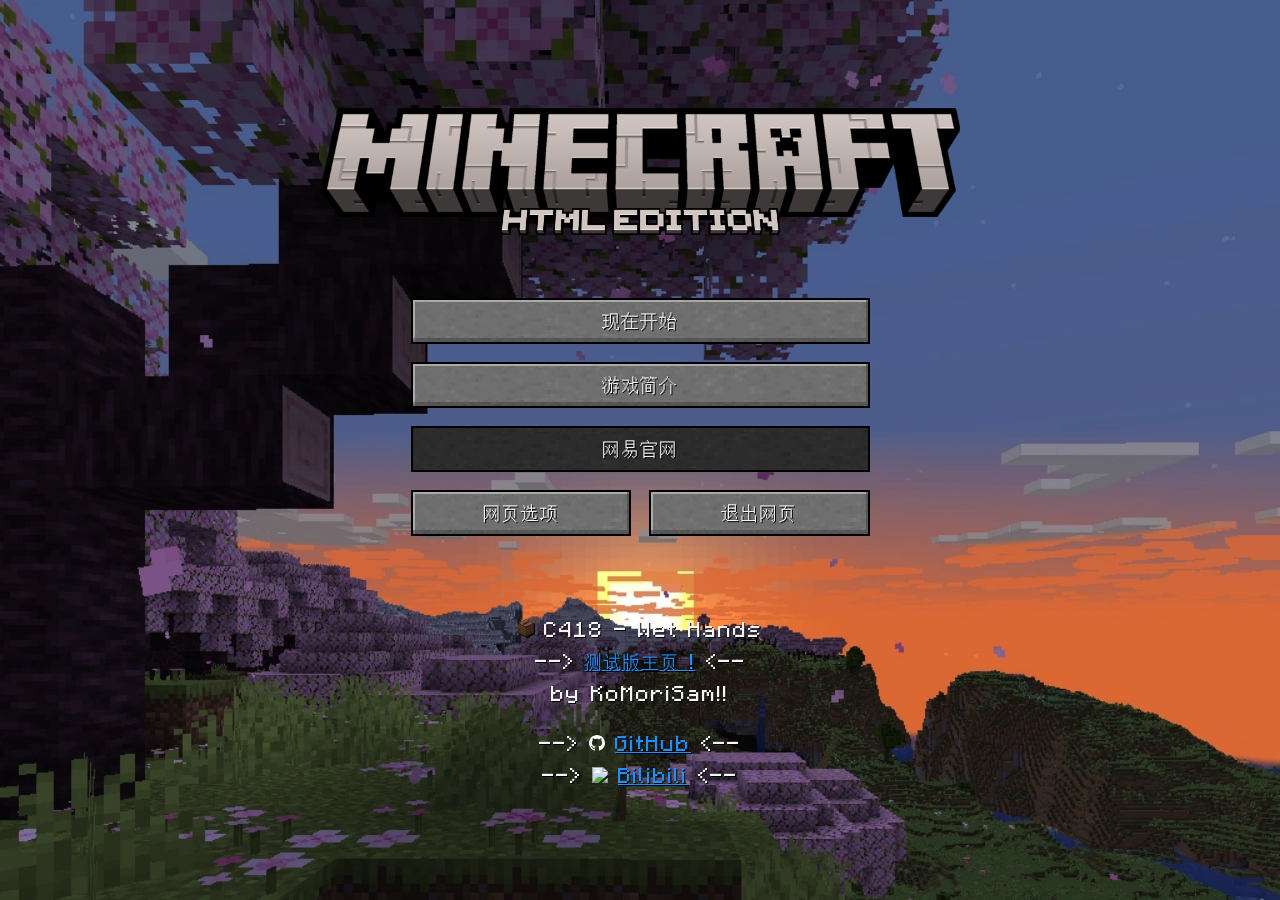
==== page/minecraft/index.html @ 9c013089 "🔃moved to new path 23.06.20" ====
<!DOCTYPE html>
<html>

<head>
    <meta charset="utf-8">
    <title>Minecraft Space!</title>
    <style>
        .box {
            position: fixed;
            width: var(--box-width);
            height: var(--box-width);
            transform-style: preserve-3d;
            animation: boxRotate 240s infinite linear;
        }

        @keyframes boxRotate {
            0% {
                transform: rotateY(0);
            }

            100% {
                transform: rotateY(360deg);
            }
        }

        .box>div {
            position: absolute;
            width: 100%;
            height: 100%;
        }

        .out-front {
            background-image: url("../../media/image/background/JE_1.20_panorama_0.webp");
            background-repeat: no-repeat;
            width: 100%;
            height: 100%;
            background-size: cover;
            transform: rotateY(0deg) translateZ(calc(-1 * (var(--box-width) / 2)));
            backface-visibility: hidden
        }

        .out-back {
            background-image: url("../../media/image/background/JE_1.20_panorama_2.webp");
            background-repeat: no-repeat;
            width: 100%;
            height: 100%;
            background-size: cover;
            transform: rotateY(180deg) translateZ(calc(-1 * (var(--box-width) / 2)));
            backface-visibility: hidden
        }

        .out-left {
            background-image: url("../../media/image/background/JE_1.20_panorama_3.webp");
            background-repeat: no-repeat;
            width: 100%;
            height: 100%;
            background-size: cover;
            transform: rotateY(90deg) translateZ(calc(-1 * (var(--box-width) / 2)));
            backface-visibility: hidden
        }

        .out-right {
            background-image: url("../../media/image/background/JE_1.20_panorama_1.webp");
            background-repeat: no-repeat;
            width: 100%;
            height: 100%;
            background-size: cover;
            transform: rotateY(270deg) translateZ(calc(-1 * (var(--box-width) / 2)));
            backface-visibility: hidden
        }
    </style>
    <link rel="stylesheet" type="text/css" href="../../css/style.css">
    <script type="text/javascript" src="../../js/script.js"></script>
    <script type="text/javascript" src="../../js/getText.js"></script>
</head>

<body>

    <audio autoplay="autoplay">
        <source src="../../media/audio/click.wav" type="audio/ogg" />
    </audio>

    <div class="box">
        <div class="out-front"></div>
        <div class="out-back"></div>
        <div class="out-left"></div>
        <div class="out-right"></div>
        <div class="out-top"></div>
        <div class="out-bottom"></div>
    </div>

    <div class="main">

        <p><img src="../../media/image/title/minecraft.png" width="640" style="margin: 0 0 -2em 0"></p>
        <p><img src="../../media/image/title/html_edition.png" width="280" style="margin: 0 0 2em 0"></p>
        <p id="splash" class='shiningText'></p>

        <p><button class="button" onclick="playSound(); location.href='http://www.minecraft.net'">现在开始</button></p>

        <p><button class="button" onclick="playSound(); location.replace('./about_game.html')">游戏简介</button></p>

        <p><button class="buttonLocked">网易官网</button></p>

        <p><button class="hButton" onclick="playSound()" style="margin: 0 0.5em 0 0">网页选项</button><button
                class="hButton" onclick="playSound(); location.replace('../../');" style="margin: 0 0 0 0.5em">退出网页</button>
        </p>

        <audio id="music" autoplay="autoplay" loop="loop" src="../../media/audio/C418 - Wet Hands.mp3"></audio>

        <div class="foot">
            <p><img id="musicico" onclick="musicStop()" src="../../media/image/icon/jukebox.png" width="16px">
                C418 - Wet Hands<br> --&gt; <a href="../../index_test.html">测试版主页 !</a> &lt;-- <br>by KoMoriSam!!
            </p>

            <p> --&gt; <img src="../../media/image/icon/github.svg" width="16"> <a
                    href="https://github.com/KoMoriSam">GitHub</a> &lt;--
                <br> --&gt; <img src="https://www.bilibili.com/favicon.ico" width="16"> <a
                    href="https://space.bilibili.com/71104942">Bilibili</a> &lt;--
            </p>
        </div>

    </div>

</body>

</html>
---- css/style.css ----
@font-face {
	font-family: Minecraft;
	src: url("../media/font/minecraft.ttf");
}

@font-face {
	font-family: Unifont;
	src: url("../media/font/unifont-15.0.01.otf");
}

div {
	font-family: Minecraft, Unifont;
	font-size: 18px;
	font-weight: normal;
	letter-spacing: 1px;
	line-height: 32px;
	text-align: center;
	color: whitesmoke;
	text-shadow: 1px 1px black;
	transition: font-size 0.2s ease-out;
}

body {
	margin: 0;
	padding: 0;
}

@media only screen and (max-width: 1200px) {
	div {
		font-size: 18px;
	}
}

@media only screen and (max-width: 1000px) {
	div {
		font-size: 16px;
	}
}

@media only screen and (max-width: 800px) {
	div {
		font-size: 14px;
	}
}

@media only screen and (max-width: 500px) {
	div {
		font-size: 12px;
	}
}

.main {
	margin: auto;
	position: absolute;
	top: 10%;
	left: 0%;
	right: 0%;
	bottom: 10%;
}

h1 {
	font-weight: normal;
	font-size: 2em;
}

.longText {
	background: rgba(0, 0, 0, 0.5);
	padding: 1% 3% 1% 3%;
	text-indent: 2em;
	text-align: justify;
	text-justify: inter-ideograph;
	margin: 0% 20% 0% 20%;
}

.note {
	font-size: 0.85em;
	text-align: right;
	margin: -0.5em 0 1em 0
}

.foot {
	position: absolute;
	bottom: 0;
	width: 100%;
	text-align: center;
}

a {
	color: dodgerblue;
}

img {
	max-width: 100%;
	margin: auto;
}

/* 按钮 */
.button {
	border: none;
	font-family: Minecraft, Unifont;
	width: 25.5em;
	height: 2.55em;
	max-width: 75%;
	max-height: 75%;
	border-style: solid;
	display: inline-block;
	padding: 4px 8px;
	background: url('../media/image/button/button_default\ _body.png');
	border-image-source: url('../media/image/button/button_default.png');
	border-width: 8px;
	border-image-slice: 16;
	border-image-repeat: round;
	border-image-width: 8px;
	text-align: center;
	text-decoration: none;
	color: whitesmoke;
	text-shadow: 1px 1px black;
	font-size: 1em;
	letter-spacing: 1px;
}

.button:hover {
	border: none;
	font-family: Minecraft, Unifont;
	width: 25.5em;
	height: 2.55em;
	max-width: 75%;
	max-height: 75%;
	border-style: solid;
	display: inline-block;
	padding: 4px 8px;
	background: url('../media/image/button/button_hover\ _body.png');
	border-image-source: url('../media/image/button/button_hover.png');
	border-width: 8px;
	border-image-slice: 16;
	border-image-repeat: round;
	border-image-width: 8px;
	text-align: center;
	text-decoration: none;
	color: yellow;
	text-shadow: 1px 1px black;
	font-size: 1em;
	letter-spacing: 1px;
}

.button:focus {
	border: none;
	font-family: Minecraft, Unifont;
	width: 25.5em;
	height: 2.55em;
	max-width: 75%;
	max-height: 75%;
	border-style: solid;
	display: inline-block;
	padding: 4px 8px;
	background: url('../media/image/button/button_hover\ _body.png');
	border-image-source: url('../media/image/button/button_pressed.png');
	border-width: 8px;
	border-image-slice: 16;
	border-image-repeat: round;
	border-image-width: 8px;
	text-align: center;
	text-decoration: none;
	color: yellow;
	text-shadow: 1px 1px black;
	font-size: 1em;
	letter-spacing: 1px;
}

.buttonLocked {
	border: none;
	font-family: Minecraft, Unifont;
	width: 25.5em;
	height: 2.55em;
	max-width: 75%;
	max-height: 75%;
	border-style: solid;
	display: inline-block;
	padding: 4px 8px;
	background: url('../media/image/button/button_locked\ _body.png');
	border-image-source: url('../media/image/button/button_locked.png');
	border-width: 8px;
	border-image-slice: 16;
	border-image-repeat: round;
	border-image-width: 8px;
	text-align: center;
	text-decoration: none;
	color: whitesmoke;
	text-shadow: 1px 1px black;
	font-size: 1em;
	letter-spacing: 1px;
	cursor: not-allowed;
}

/* 小按钮 */
.hButton {
	border: none;
	font-family: Minecraft, Unifont;
	width: 12.25em;
	height: 2.55em;
	max-width: 75%;
	max-height: 75%;
	border-style: solid;
	display: inline-block;
	padding: 4px 8px;
	background: url('../media/image/button/button_default\ _body.png');
	border-image-source: url('../media/image/button/button_default.png');
	border-width: 8px;
	border-image-slice: 16;
	border-image-repeat: round;
	border-image-width: 8px;
	text-align: center;
	text-decoration: none;
	color: whitesmoke;
	text-shadow: 1px 1px black;
	font-size: 1em;
	letter-spacing: 1px;
}

.hButton:hover {
	border: none;
	font-family: Minecraft, Unifont;
	width: 12.25em;
	height: 2.55em;
	max-width: 75%;
	max-height: 75%;
	border-style: solid;
	display: inline-block;
	padding: 4px 8px;
	background: url('../media/image/button/button_hover\ _body.png');
	border-image-source: url('../media/image/button/button_hover.png');
	border-width: 8px;
	border-image-slice: 16;
	border-image-repeat: round;
	border-image-width: 8px;
	text-align: center;
	text-decoration: none;
	color: yellow;
	text-shadow: 1px 1px black;
	font-size: 1em;
	letter-spacing: 1px;
}

.hButton:focus {
	border: none;
	font-family: Minecraft, Unifont;
	width: 12.25em;
	height: 2.55em;
	max-width: 75%;
	max-height: 75%;
	border-style: solid;
	display: inline-block;
	padding: 4px 8px;
	background: url('../media/image/button/button_hover\ _body.png');
	border-image-source: url('../media/image/button/button_pressed.png');
	border-width: 8px;
	border-image-slice: 16;
	border-image-repeat: round;
	border-image-width: 8px;
	text-align: center;
	text-decoration: none;
	color: yellow;
	text-shadow: 1px 1px black;
	font-size: 1em;
	letter-spacing: 1px;
}

.vButton {
	border: none;
	font-family: Minecraft, Unifont;
	max-width: 75%;
	max-height: 75%;
	border-style: solid;
	display: inline-block;
	padding: 4px 8px;
	background: url('../media/image/button/button_default\ _body.png');
	border-image-source: url('../media/image/button/button_default.png');
	border-width: 8px;
	border-image-slice: 16;
	border-image-repeat: round;
	border-image-width: 8px;
	text-align: center;
	text-decoration: none;
	color: whitesmoke;
	text-shadow: 1px 1px black;
	font-size: 0.9em;
	letter-spacing: 1px;
}

.vButton:hover {
	border: none;
	font-family: Minecraft, Unifont;
	max-width: 75%;
	max-height: 75%;
	border-style: solid;
	display: inline-block;
	padding: 4px 8px;
	background: url('../media/image/button/button_hover\ _body.png');
	border-image-source: url('../media/image/button/button_hover.png');
	border-width: 8px;
	border-image-slice: 16;
	border-image-repeat: round;
	border-image-width: 8px;
	text-align: center;
	text-decoration: none;
	color: yellow;
	text-shadow: 1px 1px black;
	font-size: 0.9em;
	letter-spacing: 1px;
}

.vButton:focus {
	border: none;
	font-family: Minecraft, Unifont;
	max-width: 75%;
	max-height: 75%;
	border-style: solid;
	display: inline-block;
	padding: 4px 8px;
	background: url('../media/image/button/button_hover\ _body.png');
	border-image-source: url('../media/image/button/button_pressed.png');
	border-width: 8px;
	border-image-slice: 16;
	border-image-repeat: round;
	border-image-width: 8px;
	text-align: center;
	text-decoration: none;
	color: yellow;
	text-shadow: 1px 1px black;
	font-size: 0.9em;
	letter-spacing: 1px;
}



/* 输入框 */
input {
	outline-style: none;
	border: none;
	font-family: Minecraft, Unifont;
	width: 280px;
	height: 16px;
	max-width: 75%;
	max-height: 75%;
	border-style: solid;
	display: inline-block;
	padding: 4px 8px;
	background: url('../media/image/input_board/input_board_body.png');
	border-image-source: url('../media/image/input_board/input_board_default.png');
	border-width: 8px;
	border-image-slice: 16;
	border-image-repeat: round;
	border-image-width: 8px;
	text-align: center;
	text-decoration: none;
	color: whitesmoke;
	text-shadow: 1px 1px black;
	font-size: 0.9em;
	letter-spacing: 1px;
}

input:focus {
	outline-style: none;
	border: none;
	font-family: Minecraft, Unifont;
	width: 280px;
	height: 16px;
	max-width: 75%;
	max-height: 75%;
	border-style: solid;
	display: inline-block;
	padding: 4px 8px;
	background: url('../media/image/input_board/input_board_body.png');
	border-image-source: url('../media/image/input_board/input_board_hover.png');
	border-width: 8px;
	border-image-slice: 16;
	border-image-repeat: round;
	border-image-width: 8px;
	text-align: center;
	text-decoration: none;
	color: whitesmoke;
	text-shadow: 1px 1px black;
	font-size: 0.9em;
	letter-spacing: 1px;
}

/* 音乐播放和暂停 */
img#musicico {
	filter: drop-shadow(1px 1px black);
	animation-name: boomboom;
	animation-timing-function: ease-in-out;
	animation-iteration-count: infinite;
	animation-duration: 1.5s;
}

@keyframes boomboom {
	0% {
		transform: scale(1);
	}

	25% {
		transform: scale(1.15);
	}

	50% {
		transform: scale(1);
	}

	75% {
		transform: scale(1.15);
	}
}

.app {
	width: 100%;
	height: 100%;
	display: flex;
	justify-content: center;
}

.content {
	width: 160px;
	height: 60px;
	font-size: 1.5em;
	display: flex;
	align-items: center;
	white-space: nowrap;
	overflow: hidden;
	overflow-x: auto;
}

/* 闪烁文字 */
.shiningText {
	position: absolute;
	top: 8%;
	left: 45%;
	right: 8%;
	transform: rotate(-15deg);
	font-size: 1.5em;
	color: yellow;
	text-shadow: 2px 2px #3f3f00;
	animation-name: shining;
	animation-timing-function: ease-in-out;
	animation-iteration-count: infinite;
	animation-duration: 1.5s;
}

/* 闪烁文字动画 */
@keyframes shining {
	0% {
		transform: scale(1) rotate(-15deg);
	}

	25% {
		transform: scale(.95) rotate(-15deg);
	}

	50% {
		transform: scale(1) rotate(-15deg);
	}

	75% {
		transform: scale(.95) rotate(-15deg);
	}
}

#animation-container {
	font-size: 1em;
}
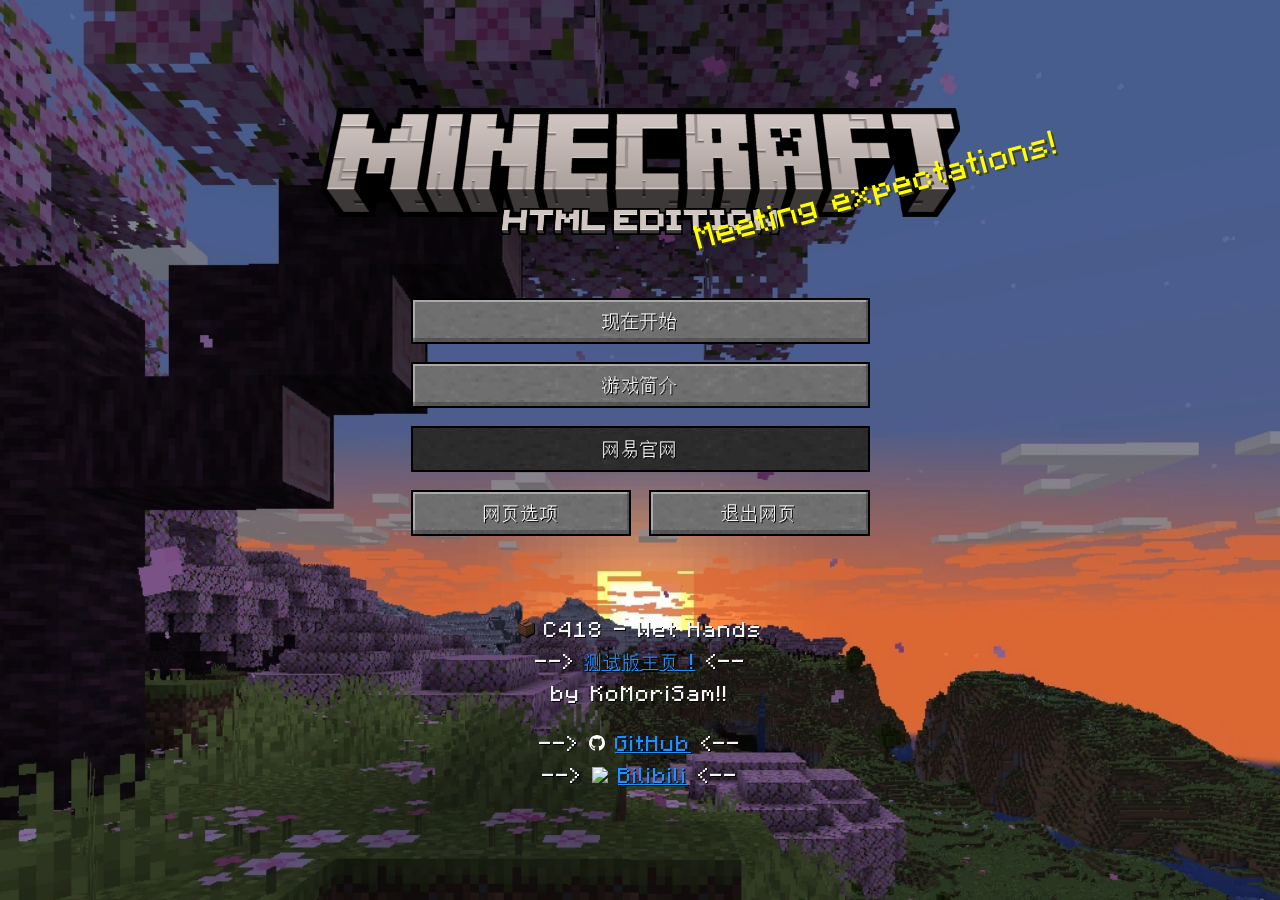
==== commit ce701337: "🔧fixed path wrong 23.06.21" ====
--- a/page/minecraft/index.html
+++ b/page/minecraft/index.html
@@ -69,7 +69,7 @@
             backface-visibility: hidden
         }
     </style>
-    <link rel="stylesheet" type="text/css" href="../../css/style.css">
+    <link rel="stylesheet" type="text/css" href="../../css/mineStyle.css">
     <script type="text/javascript" src="../../js/script.js"></script>
     <script type="text/javascript" src="../../js/getText.js"></script>
 </head>
@@ -97,12 +97,13 @@
 
         <p><button class="button" onclick="playSound(); location.href='http://www.minecraft.net'">现在开始</button></p>
 
-        <p><button class="button" onclick="playSound(); location.replace('./about_game.html')">游戏简介</button></p>
+        <p><button class="button" onclick="playSound(); location.replace('./about.html')">游戏简介</button></p>
 
         <p><button class="buttonLocked">网易官网</button></p>
 
         <p><button class="hButton" onclick="playSound()" style="margin: 0 0.5em 0 0">网页选项</button><button
-                class="hButton" onclick="playSound(); location.replace('../../');" style="margin: 0 0 0 0.5em">退出网页</button>
+                class="hButton" onclick="playSound(); location.replace('../../');"
+                style="margin: 0 0 0 0.5em">退出网页</button>
         </p>
 
         <audio id="music" autoplay="autoplay" loop="loop" src="../../media/audio/C418 - Wet Hands.mp3"></audio>
--- a/css/mineStyle.css
+++ b/css/mineStyle.css
@@ -0,0 +1,593 @@
+.container {
+    max-width: 75%;
+    margin: 0 auto;
+    text-align: center;
+}
+
+.endPoem {
+    padding: 1% 3% 1% 3%;
+	text-indent: 1em;
+	text-align: justify;
+	text-justify: inter-ideograph;
+    margin: 0% 20% 0% 20%;
+}
+
+#output {
+    margin-top: 20px;
+}
+
+.black {
+    color: black
+}
+
+.dark_blue {
+    color: blue
+}
+
+.dark_green {
+    color: darkgreen
+}
+
+.sky_blue {
+    color: skyblue
+}
+
+.dark_red {
+    color: darkred
+}
+
+.purple {
+    color: purple
+}
+
+.gold {
+    color: gold
+}
+
+.gray {
+    color: gray
+}
+
+.dark_gray {
+    color: darkgray
+}
+
+.blue {
+    color: blue
+}
+
+.bright_green {
+    color: #5F5
+}
+
+.cyan {
+    color: cyan
+}
+
+.red {
+    color: red
+}
+
+.pink {
+    color: pink
+}
+
+.yellow {
+    color: yellow
+}
+
+.white {
+    color: white
+}
+
+.bold {
+    font-weight: bold;
+}
+
+.italic {
+    font-style: italic;
+}
+
+.strikethrough {
+    text-decoration: line-through;
+}
+
+.underline {
+    text-decoration: underline;
+}
+
+.magic {
+    animation: magic 5s infinite;
+}
+
+@keyframes magic {
+    0% {
+        color: #f00;
+    }
+
+    25% {
+        color: #0f0;
+    }
+
+    50% {
+        color: #00f;
+    }
+
+    75% {
+        color: #ff0;
+    }
+
+    100% {
+        color: #f0f;
+    }
+}
+
+@font-face {
+	font-family: Minecraft;
+	src: url("../media/font/minecraft.ttf");
+}
+
+@font-face {
+	font-family: Unifont;
+	src: url("../media/font/unifont-15.0.01.otf");
+}
+
+div {
+	font-family: Minecraft, Unifont;
+	font-size: 18px;
+	font-weight: normal;
+	letter-spacing: 1px;
+	line-height: 32px;
+	text-align: center;
+	color: whitesmoke;
+	text-shadow: 1px 1px black;
+	transition: font-size 0.2s ease-out;
+}
+
+body {
+	margin: 0;
+	padding: 0;
+}
+
+@media only screen and (max-width: 1200px) {
+	div {
+		font-size: 18px;
+	}
+}
+
+@media only screen and (max-width: 1000px) {
+	div {
+		font-size: 16px;
+	}
+}
+
+@media only screen and (max-width: 800px) {
+	div {
+		font-size: 14px;
+	}
+}
+
+@media only screen and (max-width: 500px) {
+	div {
+		font-size: 12px;
+	}
+}
+
+.main {
+	margin: auto;
+	position: absolute;
+	top: 10%;
+	left: 0%;
+	right: 0%;
+	bottom: 10%;
+}
+
+h1 {
+	font-weight: normal;
+	font-size: 2em;
+}
+
+.longText {
+	background: rgba(0, 0, 0, 0.5);
+	padding: 1% 3% 1% 3%;
+	text-indent: 2em;
+	text-align: justify;
+	text-justify: inter-ideograph;
+	margin: 0% 20% 0% 20%;
+}
+
+.note {
+	font-size: 0.85em;
+	text-align: right;
+	margin: -0.5em 0 1em 0
+}
+
+.foot {
+	position: absolute;
+	bottom: 0;
+	width: 100%;
+	text-align: center;
+}
+
+a {
+	color: dodgerblue;
+}
+
+img {
+	max-width: 100%;
+	margin: auto;
+}
+
+/* 按钮 */
+.button {
+	border: none;
+	font-family: Minecraft, Unifont;
+	width: 25.5em;
+	height: 2.55em;
+	max-width: 75%;
+	max-height: 75%;
+	border-style: solid;
+	display: inline-block;
+	padding: 4px 8px;
+	background: url('../media/image/button/button_default\ _body.png');
+	border-image-source: url('../media/image/button/button_default.png');
+	border-width: 8px;
+	border-image-slice: 16;
+	border-image-repeat: round;
+	border-image-width: 8px;
+	text-align: center;
+	text-decoration: none;
+	color: whitesmoke;
+	text-shadow: 1px 1px black;
+	font-size: 1em;
+	letter-spacing: 1px;
+}
+
+.button:hover {
+	border: none;
+	font-family: Minecraft, Unifont;
+	width: 25.5em;
+	height: 2.55em;
+	max-width: 75%;
+	max-height: 75%;
+	border-style: solid;
+	display: inline-block;
+	padding: 4px 8px;
+	background: url('../media/image/button/button_hover\ _body.png');
+	border-image-source: url('../media/image/button/button_hover.png');
+	border-width: 8px;
+	border-image-slice: 16;
+	border-image-repeat: round;
+	border-image-width: 8px;
+	text-align: center;
+	text-decoration: none;
+	color: yellow;
+	text-shadow: 1px 1px black;
+	font-size: 1em;
+	letter-spacing: 1px;
+}
+
+.button:focus {
+	border: none;
+	font-family: Minecraft, Unifont;
+	width: 25.5em;
+	height: 2.55em;
+	max-width: 75%;
+	max-height: 75%;
+	border-style: solid;
+	display: inline-block;
+	padding: 4px 8px;
+	background: url('../media/image/button/button_hover\ _body.png');
+	border-image-source: url('../media/image/button/button_pressed.png');
+	border-width: 8px;
+	border-image-slice: 16;
+	border-image-repeat: round;
+	border-image-width: 8px;
+	text-align: center;
+	text-decoration: none;
+	color: yellow;
+	text-shadow: 1px 1px black;
+	font-size: 1em;
+	letter-spacing: 1px;
+}
+
+.buttonLocked {
+	border: none;
+	font-family: Minecraft, Unifont;
+	width: 25.5em;
+	height: 2.55em;
+	max-width: 75%;
+	max-height: 75%;
+	border-style: solid;
+	display: inline-block;
+	padding: 4px 8px;
+	background: url('../media/image/button/button_locked\ _body.png');
+	border-image-source: url('../media/image/button/button_locked.png');
+	border-width: 8px;
+	border-image-slice: 16;
+	border-image-repeat: round;
+	border-image-width: 8px;
+	text-align: center;
+	text-decoration: none;
+	color: whitesmoke;
+	text-shadow: 1px 1px black;
+	font-size: 1em;
+	letter-spacing: 1px;
+	cursor: not-allowed;
+}
+
+/* 小按钮 */
+.hButton {
+	border: none;
+	font-family: Minecraft, Unifont;
+	width: 12.25em;
+	height: 2.55em;
+	max-width: 75%;
+	max-height: 75%;
+	border-style: solid;
+	display: inline-block;
+	padding: 4px 8px;
+	background: url('../media/image/button/button_default\ _body.png');
+	border-image-source: url('../media/image/button/button_default.png');
+	border-width: 8px;
+	border-image-slice: 16;
+	border-image-repeat: round;
+	border-image-width: 8px;
+	text-align: center;
+	text-decoration: none;
+	color: whitesmoke;
+	text-shadow: 1px 1px black;
+	font-size: 1em;
+	letter-spacing: 1px;
+}
+
+.hButton:hover {
+	border: none;
+	font-family: Minecraft, Unifont;
+	width: 12.25em;
+	height: 2.55em;
+	max-width: 75%;
+	max-height: 75%;
+	border-style: solid;
+	display: inline-block;
+	padding: 4px 8px;
+	background: url('../media/image/button/button_hover\ _body.png');
+	border-image-source: url('../media/image/button/button_hover.png');
+	border-width: 8px;
+	border-image-slice: 16;
+	border-image-repeat: round;
+	border-image-width: 8px;
+	text-align: center;
+	text-decoration: none;
+	color: yellow;
+	text-shadow: 1px 1px black;
+	font-size: 1em;
+	letter-spacing: 1px;
+}
+
+.hButton:focus {
+	border: none;
+	font-family: Minecraft, Unifont;
+	width: 12.25em;
+	height: 2.55em;
+	max-width: 75%;
+	max-height: 75%;
+	border-style: solid;
+	display: inline-block;
+	padding: 4px 8px;
+	background: url('../media/image/button/button_hover\ _body.png');
+	border-image-source: url('../media/image/button/button_pressed.png');
+	border-width: 8px;
+	border-image-slice: 16;
+	border-image-repeat: round;
+	border-image-width: 8px;
+	text-align: center;
+	text-decoration: none;
+	color: yellow;
+	text-shadow: 1px 1px black;
+	font-size: 1em;
+	letter-spacing: 1px;
+}
+
+.vButton {
+	border: none;
+	font-family: Minecraft, Unifont;
+	max-width: 75%;
+	max-height: 75%;
+	border-style: solid;
+	display: inline-block;
+	padding: 4px 8px;
+	background: url('../media/image/button/button_default\ _body.png');
+	border-image-source: url('../media/image/button/button_default.png');
+	border-width: 8px;
+	border-image-slice: 16;
+	border-image-repeat: round;
+	border-image-width: 8px;
+	text-align: center;
+	text-decoration: none;
+	color: whitesmoke;
+	text-shadow: 1px 1px black;
+	font-size: 0.9em;
+	letter-spacing: 1px;
+}
+
+.vButton:hover {
+	border: none;
+	font-family: Minecraft, Unifont;
+	max-width: 75%;
+	max-height: 75%;
+	border-style: solid;
+	display: inline-block;
+	padding: 4px 8px;
+	background: url('../media/image/button/button_hover\ _body.png');
+	border-image-source: url('../media/image/button/button_hover.png');
+	border-width: 8px;
+	border-image-slice: 16;
+	border-image-repeat: round;
+	border-image-width: 8px;
+	text-align: center;
+	text-decoration: none;
+	color: yellow;
+	text-shadow: 1px 1px black;
+	font-size: 0.9em;
+	letter-spacing: 1px;
+}
+
+.vButton:focus {
+	border: none;
+	font-family: Minecraft, Unifont;
+	max-width: 75%;
+	max-height: 75%;
+	border-style: solid;
+	display: inline-block;
+	padding: 4px 8px;
+	background: url('../media/image/button/button_hover\ _body.png');
+	border-image-source: url('../media/image/button/button_pressed.png');
+	border-width: 8px;
+	border-image-slice: 16;
+	border-image-repeat: round;
+	border-image-width: 8px;
+	text-align: center;
+	text-decoration: none;
+	color: yellow;
+	text-shadow: 1px 1px black;
+	font-size: 0.9em;
+	letter-spacing: 1px;
+}
+
+
+
+/* 输入框 */
+input {
+	outline-style: none;
+	border: none;
+	font-family: Minecraft, Unifont;
+	width: 280px;
+	height: 16px;
+	max-width: 75%;
+	max-height: 75%;
+	border-style: solid;
+	display: inline-block;
+	padding: 4px 8px;
+	background: url('../media/image/input_board/input_board_body.png');
+	border-image-source: url('../media/image/input_board/input_board_default.png');
+	border-width: 8px;
+	border-image-slice: 16;
+	border-image-repeat: round;
+	border-image-width: 8px;
+	text-align: center;
+	text-decoration: none;
+	color: whitesmoke;
+	text-shadow: 1px 1px black;
+	font-size: 0.9em;
+	letter-spacing: 1px;
+}
+
+input:focus {
+	outline-style: none;
+	border: none;
+	font-family: Minecraft, Unifont;
+	width: 280px;
+	height: 16px;
+	max-width: 75%;
+	max-height: 75%;
+	border-style: solid;
+	display: inline-block;
+	padding: 4px 8px;
+	background: url('../media/image/input_board/input_board_body.png');
+	border-image-source: url('../media/image/input_board/input_board_hover.png');
+	border-width: 8px;
+	border-image-slice: 16;
+	border-image-repeat: round;
+	border-image-width: 8px;
+	text-align: center;
+	text-decoration: none;
+	color: whitesmoke;
+	text-shadow: 1px 1px black;
+	font-size: 0.9em;
+	letter-spacing: 1px;
+}
+
+/* 音乐播放和暂停 */
+img#musicico {
+	filter: drop-shadow(1px 1px black);
+	animation-name: boomboom;
+	animation-timing-function: ease-in-out;
+	animation-iteration-count: infinite;
+	animation-duration: 1.5s;
+}
+
+@keyframes boomboom {
+	0% {
+		transform: scale(1);
+	}
+
+	25% {
+		transform: scale(1.15);
+	}
+
+	50% {
+		transform: scale(1);
+	}
+
+	75% {
+		transform: scale(1.15);
+	}
+}
+
+.app {
+	width: 100%;
+	height: 100%;
+	display: flex;
+	justify-content: center;
+}
+
+.content {
+	width: 160px;
+	height: 60px;
+	font-size: 1.5em;
+	display: flex;
+	align-items: center;
+	white-space: nowrap;
+	overflow: hidden;
+	overflow-x: auto;
+}
+
+/* 闪烁文字 */
+.shiningText {
+	position: absolute;
+	top: 8%;
+	left: 45%;
+	right: 8%;
+	transform: rotate(-15deg);
+	font-size: 1.5em;
+	color: yellow;
+	text-shadow: 2px 2px #3f3f00;
+	animation-name: shining;
+	animation-timing-function: ease-in-out;
+	animation-iteration-count: infinite;
+	animation-duration: 1.5s;
+}
+
+/* 闪烁文字动画 */
+@keyframes shining {
+	0% {
+		transform: scale(1) rotate(-15deg);
+	}
+
+	25% {
+		transform: scale(.95) rotate(-15deg);
+	}
+
+	50% {
+		transform: scale(1) rotate(-15deg);
+	}
+
+	75% {
+		transform: scale(.95) rotate(-15deg);
+	}
+}
+
+#animation-container {
+	font-size: 1em;
+}
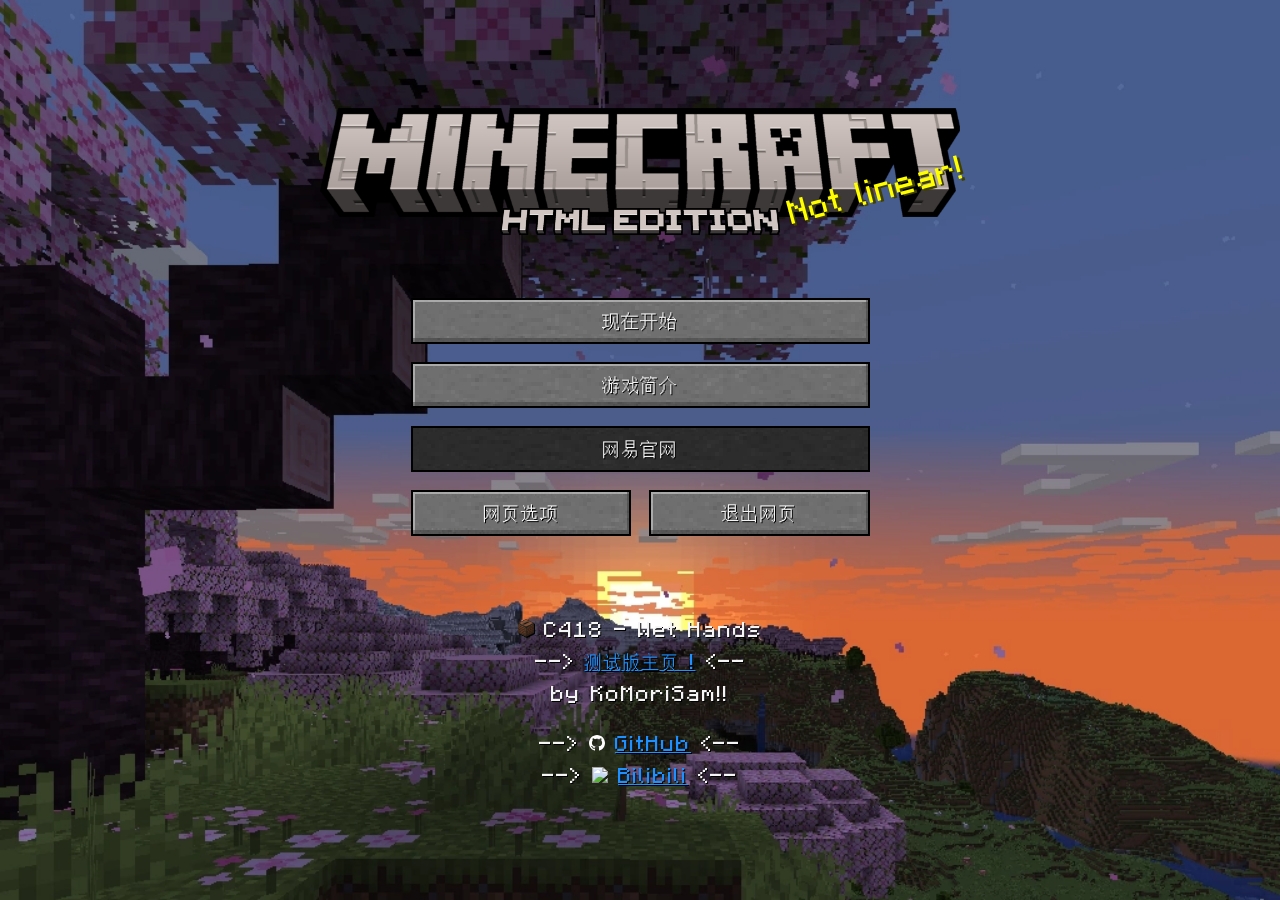
==== commit c8f61408: "🔧fixed path wrong 23.06.21" ====
--- a/page/minecraft/index.html
+++ b/page/minecraft/index.html
@@ -70,7 +70,7 @@
         }
     </style>
     <link rel="stylesheet" type="text/css" href="../../css/mineStyle.css">
-    <script type="text/javascript" src="../../js/script.js"></script>
+    <script type="text/javascript" src="../../js/mineScript.js"></script>
     <script type="text/javascript" src="../../js/getText.js"></script>
 </head>
 
